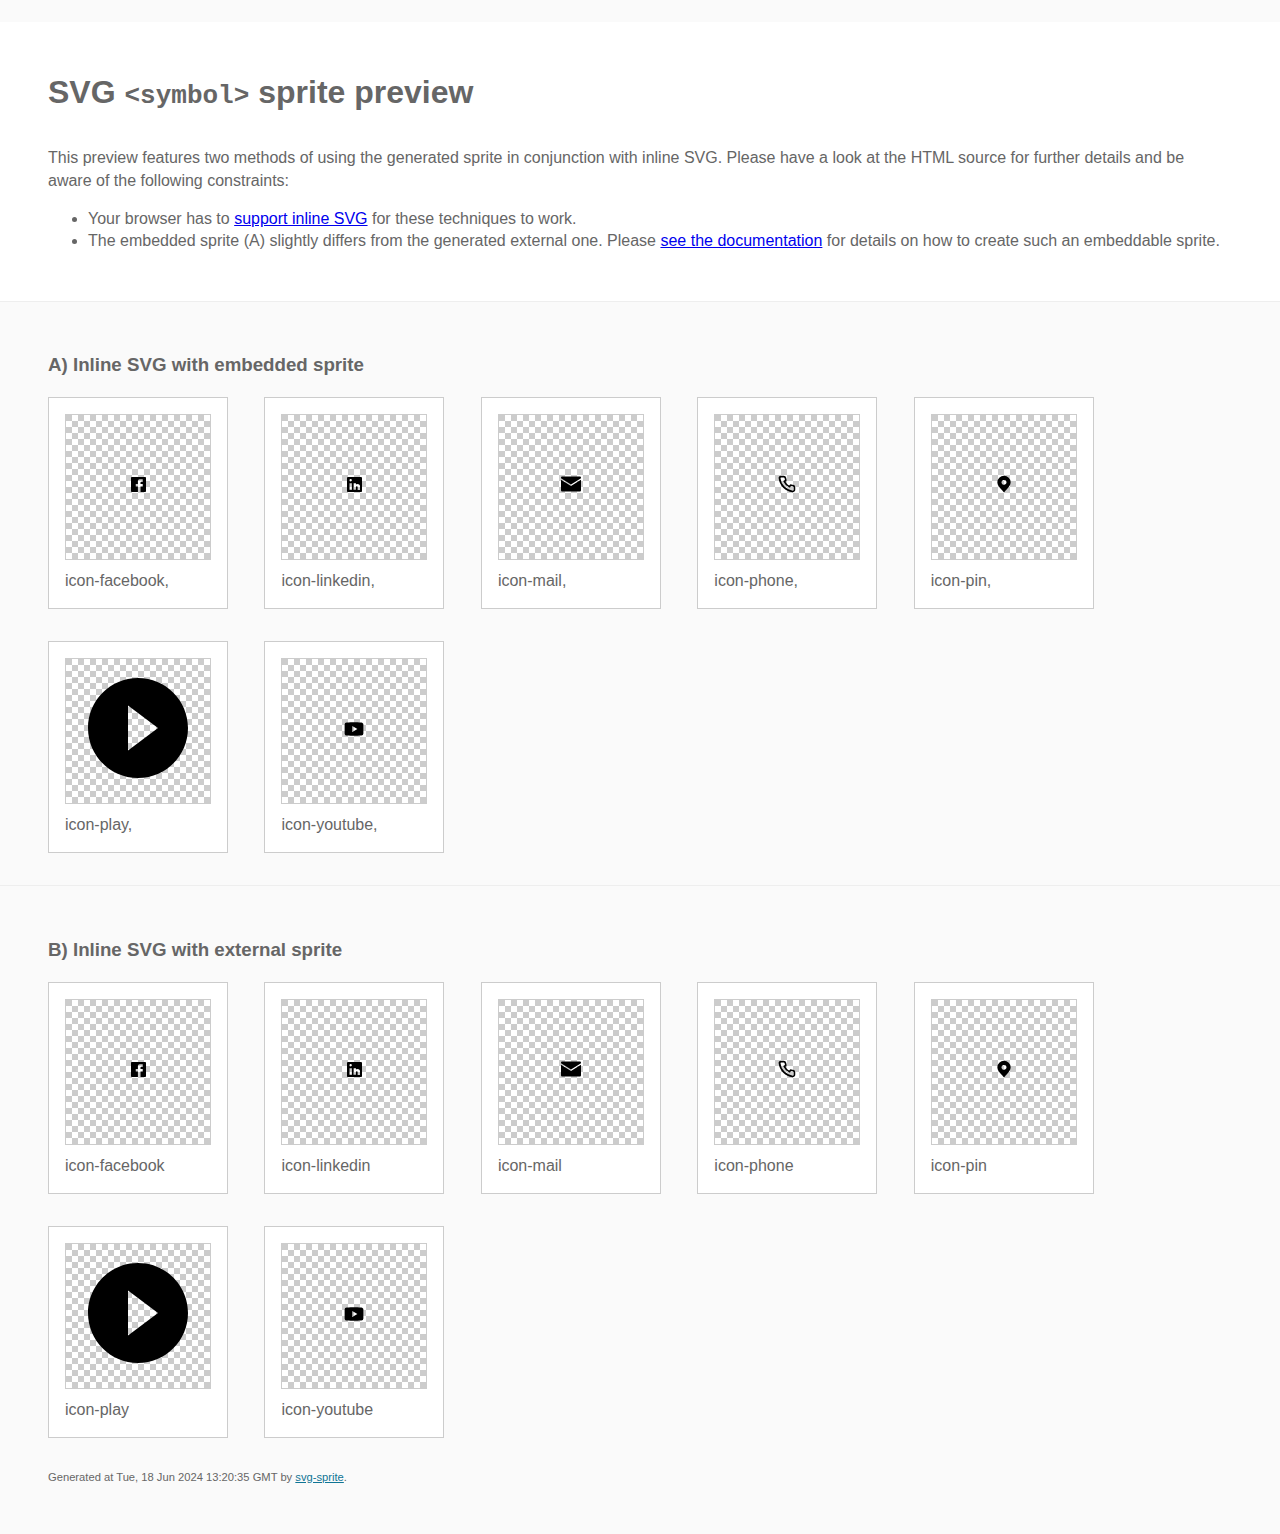
==== img/icons/demo-external-svg.html @ eeb6abfc "Initial commit" ====
<!doctype html>
<html lang="en">
    <head>
        <meta charset="utf-8">
        <title>SVG &lt;symbol&gt; sprite preview | svg-sprite</title>
        <style>
            body {
                padding: 0;
                margin: 0;
                color: #666;
                background: #fafafa;
                font-family: Arial, Helvetica, sans-serif;
                font-size: 1em;
                line-height: 1.4;
            }

            header {
                display: block;
                padding: 3em 3em 2em;
                background-color: #fff;
            }

            header p {
                margin: 2em 0 0;
            }

            section {
                border-top: 1px solid #eee;
                padding: 2em 3em 0;
            }

            section ul {
                margin: 0;
                padding: 0;
            }

            section li {
                display: inline-block;
                background-color: #fff;
                position: relative;
                margin: 0 2em 2em 0;
                vertical-align: top;
                border: 1px solid #ccc;
                padding: 1em 1em 3em;
                cursor: default;
            }

            .icon-box {
                margin: 0;
                width: 144px;
                height: 144px;
                position: relative;
                background: #ccc url("data:image/svg+xml,%3Csvg xmlns='http://www.w3.org/2000/svg' width='12' height='12'%3E%3Cpath fill='%23fff' d='M6 0h6v6H6zM0 6h6v6H0z'/%3E%3C/svg%3E") top left repeat;
                border: 1px solid #ccc;
                display: table-cell;
                vertical-align: middle;
                text-align: center;
            }

            .icon {
                display: inline-block;
            }

            h1 {
                margin-top: 0;
            }

            h2 {
                margin: 0;
                padding: 0;
                font-size: 1em;
                font-weight: 400;
                white-space: nowrap;
                overflow: hidden;
                text-overflow: ellipsis;
                position: absolute;
                left: 1em;
                right: 1em;
                bottom: 1em;
            }

            footer {
                display: block;
                margin: 0;
                padding: 0 3em 3em;
            }

            footer p {
                margin: 0;
                font-size: .7em;
            }

            footer a {
                color: #0f7595;
                margin-left: 0;
            }
        </style>

<!--
Sprite shape dimensions
====================================================================================================
You will need to set the sprite shape dimensions via CSS when you use them as inline SVG, otherwise
they would become a huge 100% in size. You may use the following dimension classes for doing so.
They might well be outsourced to an external stylesheet of course.
-->

<style>
 .svg-icon-facebook-dims { width: 15px; height: 15px; }
 .svg-icon-linkedin-dims { width: 15px; height: 15px; }
 .svg-icon-mail-dims { width: 20px; height: 16px; }
 .svg-icon-phone-dims { width: 18px; height: 18px; }
 .svg-icon-pin-dims { width: 14px; height: 18px; }
 .svg-icon-play-dims { width: 100px; height: 100px; }
 .svg-icon-youtube-dims { width: 20px; height: 14px; }
</style>

<!--
====================================================================================================
-->

    </meta></head>
    <body>

<!--
Inline <symbol> SVG sprite
====================================================================================================
This is an inlined version of the generated SVG sprite. The single images may be <use>d everywhere
below within this document. Please see

    https://github.com/svg-sprite/svg-sprite/blob/main/docs/configuration.md#defs--symbol-mode

for further details on how to create this embeddable sprite variant.
-->

<svg width="0" height="0">
     <symbol viewBox="0 0 15 15" id="icon-facebook" xmlns="http://www.w3.org/2000/svg"><path d="M15 .997V14c0 .55-.447.997-.997.997H9.547l-.031-5.603h2.215V6.972H9.5L9.49 5.55c0-.4.322-.722.723-.722h1.515v-2.61H8.697A1.814 1.814 0 0 0 6.88 4.032l.016 2.94H4.753v2.423H6.91L6.938 15H1c-.553 0-1-.447-1-.997V.997C0 .447.447 0 .997 0H14c.553 0 1 .447 1 .997Z"/></symbol>
     <symbol viewBox="0 0 15 15" id="icon-linkedin" xmlns="http://www.w3.org/2000/svg"><path d="M14.006 0H.997A.998.998 0 0 0 0 .997v13.006c0 .55.447.997.997.997h13.006c.55 0 .997-.447.997-.997V.997A.993.993 0 0 0 14.006 0ZM4.87 12.834H2.526v-6.63h2.34v6.63h.004ZM3.698 4.426a1.173 1.173 0 1 1 0-2.345 1.173 1.173 0 0 1 0 2.345Zm9.283 8.492H10.64v-2.75a.856.856 0 1 0-1.713 0v2.666H6.586v-6.63h2.34V7.52c.248-.115.5-.212.764-.281a3.595 3.595 0 0 1 1.481-.088c.331.05.681.135.972.304.519.303.838.91.838 1.506v3.957Z"/></symbol>
     <symbol viewBox="0 0 20 16" id="icon-mail" xmlns="http://www.w3.org/2000/svg"><path d="M0 2.216V1.7c0-.334.132-.655.366-.89.235-.237.552-.37.884-.37h17.5c.331 0 .65.133.884.37.234.235.366.556.366.89v.517L10 8.517l-10-6.3Zm10.331 7.579a.622.622 0 0 1-.662 0L0 3.702v10.599c0 .334.132.655.366.89.235.237.552.37.884.37h17.5c.331 0 .65-.133.884-.37.234-.236.366-.556.366-.89V3.702l-9.669 6.093Z"/></symbol>
     <symbol viewBox="0 0 18 18" id="icon-phone" xmlns="http://www.w3.org/2000/svg"><path d="M15.2 9.833c-.183 0-.375-.058-.558-.1a7.866 7.866 0 0 1-1.092-.325 1.667 1.667 0 0 0-2.067.834l-.183.375A10.148 10.148 0 0 1 9.083 8.95a10.15 10.15 0 0 1-1.666-2.217l.35-.233A1.667 1.667 0 0 0 8.6 4.433a8.61 8.61 0 0 1-.325-1.091 6.185 6.185 0 0 1-.1-.567A2.5 2.5 0 0 0 5.675.7h-2.5a2.5 2.5 0 0 0-2.5 2.842 15.833 15.833 0 0 0 13.767 13.716h.316a2.5 2.5 0 0 0 2.285-1.481 2.5 2.5 0 0 0 .215-1.027v-2.5A2.5 2.5 0 0 0 15.2 9.833Zm.417 5a.833.833 0 0 1-.603.802.883.883 0 0 1-.364.032A14.166 14.166 0 0 1 2.392 3.35a.908.908 0 0 1 .208-.683.833.833 0 0 1 .625-.284h2.5a.833.833 0 0 1 .833.659c.034.227.075.452.125.675.097.439.225.87.384 1.291L5.9 5.55a.833.833 0 0 0-.408 1.108 12.075 12.075 0 0 0 5.833 5.834c.203.083.43.083.633 0a.83.83 0 0 0 .475-.434l.517-1.166c.43.154.87.282 1.317.383.222.05.447.092.675.125a.833.833 0 0 1 .658.833l.017 2.6Z"/></symbol>
     <symbol viewBox="0 0 14 18" id="icon-pin" xmlns="http://www.w3.org/2000/svg"><path d="M7 .87a6.76 6.76 0 0 0-4.712 1.907A6.432 6.432 0 0 0 .333 7.374c0 2.646 1.97 4.844 4.055 7.17.66.736 1.344 1.498 1.952 2.269a.83.83 0 0 0 .66.317.85.85 0 0 0 .66-.317c.608-.77 1.292-1.533 1.952-2.27 2.085-2.325 4.055-4.523 4.055-7.17a6.432 6.432 0 0 0-1.955-4.596A6.76 6.76 0 0 0 7 .87Zm0 8.943c-.494 0-.978-.143-1.389-.411a2.453 2.453 0 0 1-.92-1.095 2.384 2.384 0 0 1-.143-1.409c.096-.473.335-.908.684-1.249a2.52 2.52 0 0 1 1.28-.667 2.558 2.558 0 0 1 1.445.139c.457.184.847.497 1.122.898.274.401.421.873.421 1.355a2.41 2.41 0 0 1-.732 1.725A2.532 2.532 0 0 1 7 9.813Z"/></symbol>
     <symbol viewBox="0 0 100 100" id="icon-play" xmlns="http://www.w3.org/2000/svg"><path d="M50 0C22.375 0 0 22.375 0 50s22.375 50 50 50 50-22.375 50-50S77.625 0 50 0ZM40 72.5v-45L70 50 40 72.5Z"/></symbol>
     <symbol viewBox="0 0 20 14" id="icon-youtube" xmlns="http://www.w3.org/2000/svg"><path d="M17.34.445C15.074.297 11.535.165 10 .165c-1.535 0-5.074.132-7.34.28A2.182 2.182 0 0 0 .625 2.621v8.758c0 1.148.89 2.098 2.035 2.176 2.266.148 5.805.28 7.34.28 1.535 0 5.074-.132 7.34-.28a2.18 2.18 0 0 0 2.035-2.176V2.62c0-1.148-.89-2.098-2.035-2.176ZM8.285 9.937V4.064L13.371 7 8.285 9.938Z"/></symbol>
</svg>

<!--
====================================================================================================
-->

        <header>
            <h1>SVG <code>&lt;symbol&gt;</code> sprite preview</h1>
            <p>This preview features two methods of using the generated sprite in conjunction with inline SVG. Please have a look at the HTML source for further details and be aware of the following constraints:</p>
            <ul>
                <li>Your browser has to <a href="https://caniuse.com/svg-html5" target="_blank" rel="noopener noreferrer">support inline SVG</a> for these techniques to work.</li>
                <li>The embedded sprite (A) slightly differs from the generated external one. Please <a href="https://github.com/svg-sprite/svg-sprite/blob/main/docs/configuration.md#defs--symbol-mode" target="_blank" rel="noopener noreferrer">see the documentation</a> for details on how to create such an embeddable sprite.</li>
            </ul>
        </header>
        <section>

<!--
A) Inline SVG with embedded sprite
====================================================================================================
These SVG images make use of fragment identifiers (IDs) and are extracted out of the inline sprite
embedded above. They may be styled via CSS.
-->

            <h3>A) Inline SVG with embedded sprite</h3>
            <ul>

             <li title="icon-facebook">
                    <div class="icon-box">
                        <svg class="svg-icon-facebook-dims">
                            <use xlink:href="#icon-facebook"/>
                        </svg>
                    </div>
                    <h2>icon-facebook, </h2>
                </li>
             <li title="icon-linkedin">
                    <div class="icon-box">
                        <svg class="svg-icon-linkedin-dims">
                            <use xlink:href="#icon-linkedin"/>
                        </svg>
                    </div>
                    <h2>icon-linkedin, </h2>
                </li>
             <li title="icon-mail">
                    <div class="icon-box">
                        <svg class="svg-icon-mail-dims">
                            <use xlink:href="#icon-mail"/>
                        </svg>
                    </div>
                    <h2>icon-mail, </h2>
                </li>
             <li title="icon-phone">
                    <div class="icon-box">
                        <svg class="svg-icon-phone-dims">
                            <use xlink:href="#icon-phone"/>
                        </svg>
                    </div>
                    <h2>icon-phone, </h2>
                </li>
             <li title="icon-pin">
                    <div class="icon-box">
                        <svg class="svg-icon-pin-dims">
                            <use xlink:href="#icon-pin"/>
                        </svg>
                    </div>
                    <h2>icon-pin, </h2>
                </li>
             <li title="icon-play">
                    <div class="icon-box">
                        <svg class="svg-icon-play-dims">
                            <use xlink:href="#icon-play"/>
                        </svg>
                    </div>
                    <h2>icon-play, </h2>
                </li>
             <li title="icon-youtube">
                    <div class="icon-box">
                        <svg class="svg-icon-youtube-dims">
                            <use xlink:href="#icon-youtube"/>
                        </svg>
                    </div>
                    <h2>icon-youtube, </h2>
                </li>
         </ul>

<!--
====================================================================================================
-->

        </section>
        <section>

<!--
B) Inline SVG with external sprite
====================================================================================================
These SVG images make use of an URL + fragment identifiers (IDs) and refer to the regular external
SVG sprite. They may be styled via CSS.
-->

            <h3>B) Inline SVG with external sprite</h3>
            <ul>

             <li title="icon-facebook">
                    <div class="icon-box">
                        <svg class="svg-icon-facebook-dims">
                            <use xlink:href="symbol-defs.svg#icon-facebook"/>
                        </svg>
                    </div>
                    <h2>icon-facebook</h2>
                </li>
             <li title="icon-linkedin">
                    <div class="icon-box">
                        <svg class="svg-icon-linkedin-dims">
                            <use xlink:href="symbol-defs.svg#icon-linkedin"/>
                        </svg>
                    </div>
                    <h2>icon-linkedin</h2>
                </li>
             <li title="icon-mail">
                    <div class="icon-box">
                        <svg class="svg-icon-mail-dims">
                            <use xlink:href="symbol-defs.svg#icon-mail"/>
                        </svg>
                    </div>
                    <h2>icon-mail</h2>
                </li>
             <li title="icon-phone">
                    <div class="icon-box">
                        <svg class="svg-icon-phone-dims">
                            <use xlink:href="symbol-defs.svg#icon-phone"/>
                        </svg>
                    </div>
                    <h2>icon-phone</h2>
                </li>
             <li title="icon-pin">
                    <div class="icon-box">
                        <svg class="svg-icon-pin-dims">
                            <use xlink:href="symbol-defs.svg#icon-pin"/>
                        </svg>
                    </div>
                    <h2>icon-pin</h2>
                </li>
             <li title="icon-play">
                    <div class="icon-box">
                        <svg class="svg-icon-play-dims">
                            <use xlink:href="symbol-defs.svg#icon-play"/>
                        </svg>
                    </div>
                    <h2>icon-play</h2>
                </li>
             <li title="icon-youtube">
                    <div class="icon-box">
                        <svg class="svg-icon-youtube-dims">
                            <use xlink:href="symbol-defs.svg#icon-youtube"/>
                        </svg>
                    </div>
                    <h2>icon-youtube</h2>
                </li>
         </ul>

<!--
====================================================================================================
-->

        </section>
        <footer>
            <p>Generated at Tue, 18 Jun 2024 13:20:35 GMT by <a href="https://github.com/svg-sprite/svg-sprite" target="_blank" rel="noopener noreferrer">svg-sprite</a>.</p>
        </footer>
    </body>
</html>
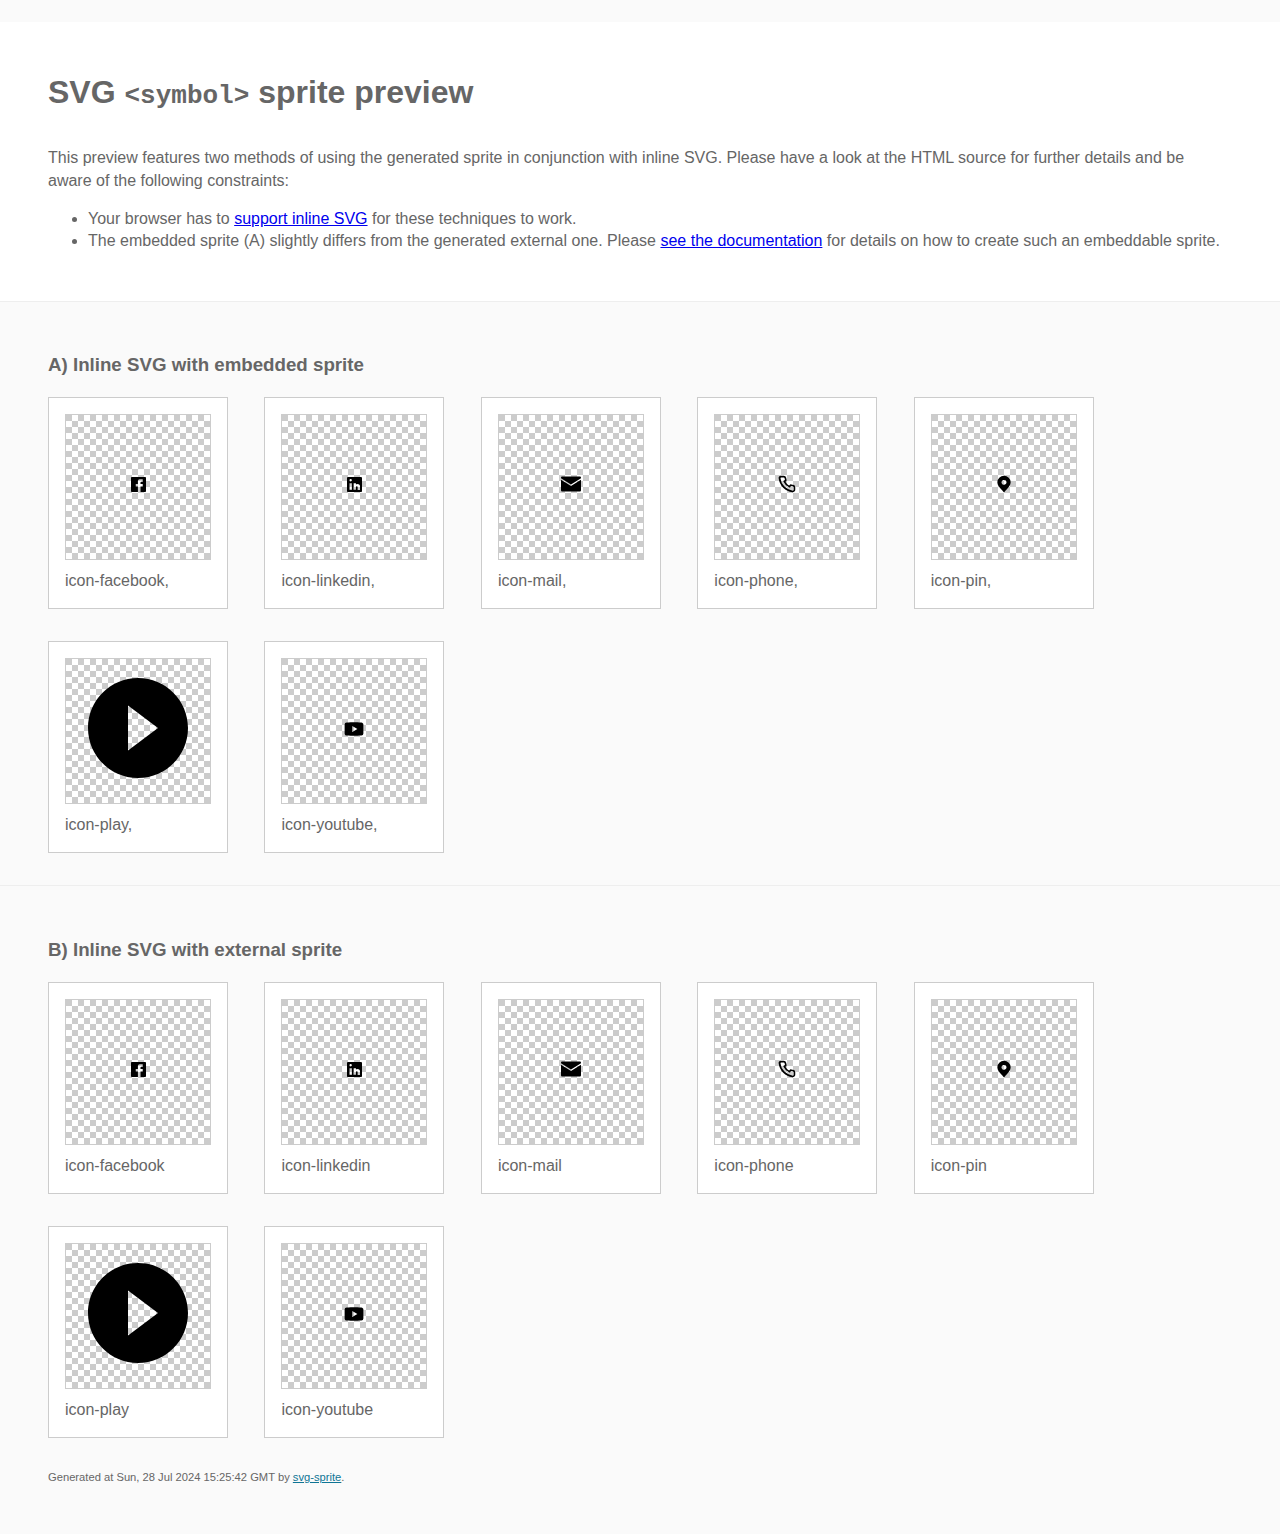
==== commit fb5e0cbe: "add animations, fslighbox" ====
--- a/img/icons/demo-external-svg.html
+++ b/img/icons/demo-external-svg.html
@@ -305,7 +305,7 @@
 
         </section>
         <footer>
-            <p>Generated at Tue, 18 Jun 2024 13:20:35 GMT by <a href="https://github.com/svg-sprite/svg-sprite" target="_blank" rel="noopener noreferrer">svg-sprite</a>.</p>
+            <p>Generated at Sun, 28 Jul 2024 15:25:42 GMT by <a href="https://github.com/svg-sprite/svg-sprite" target="_blank" rel="noopener noreferrer">svg-sprite</a>.</p>
         </footer>
     </body>
 </html>
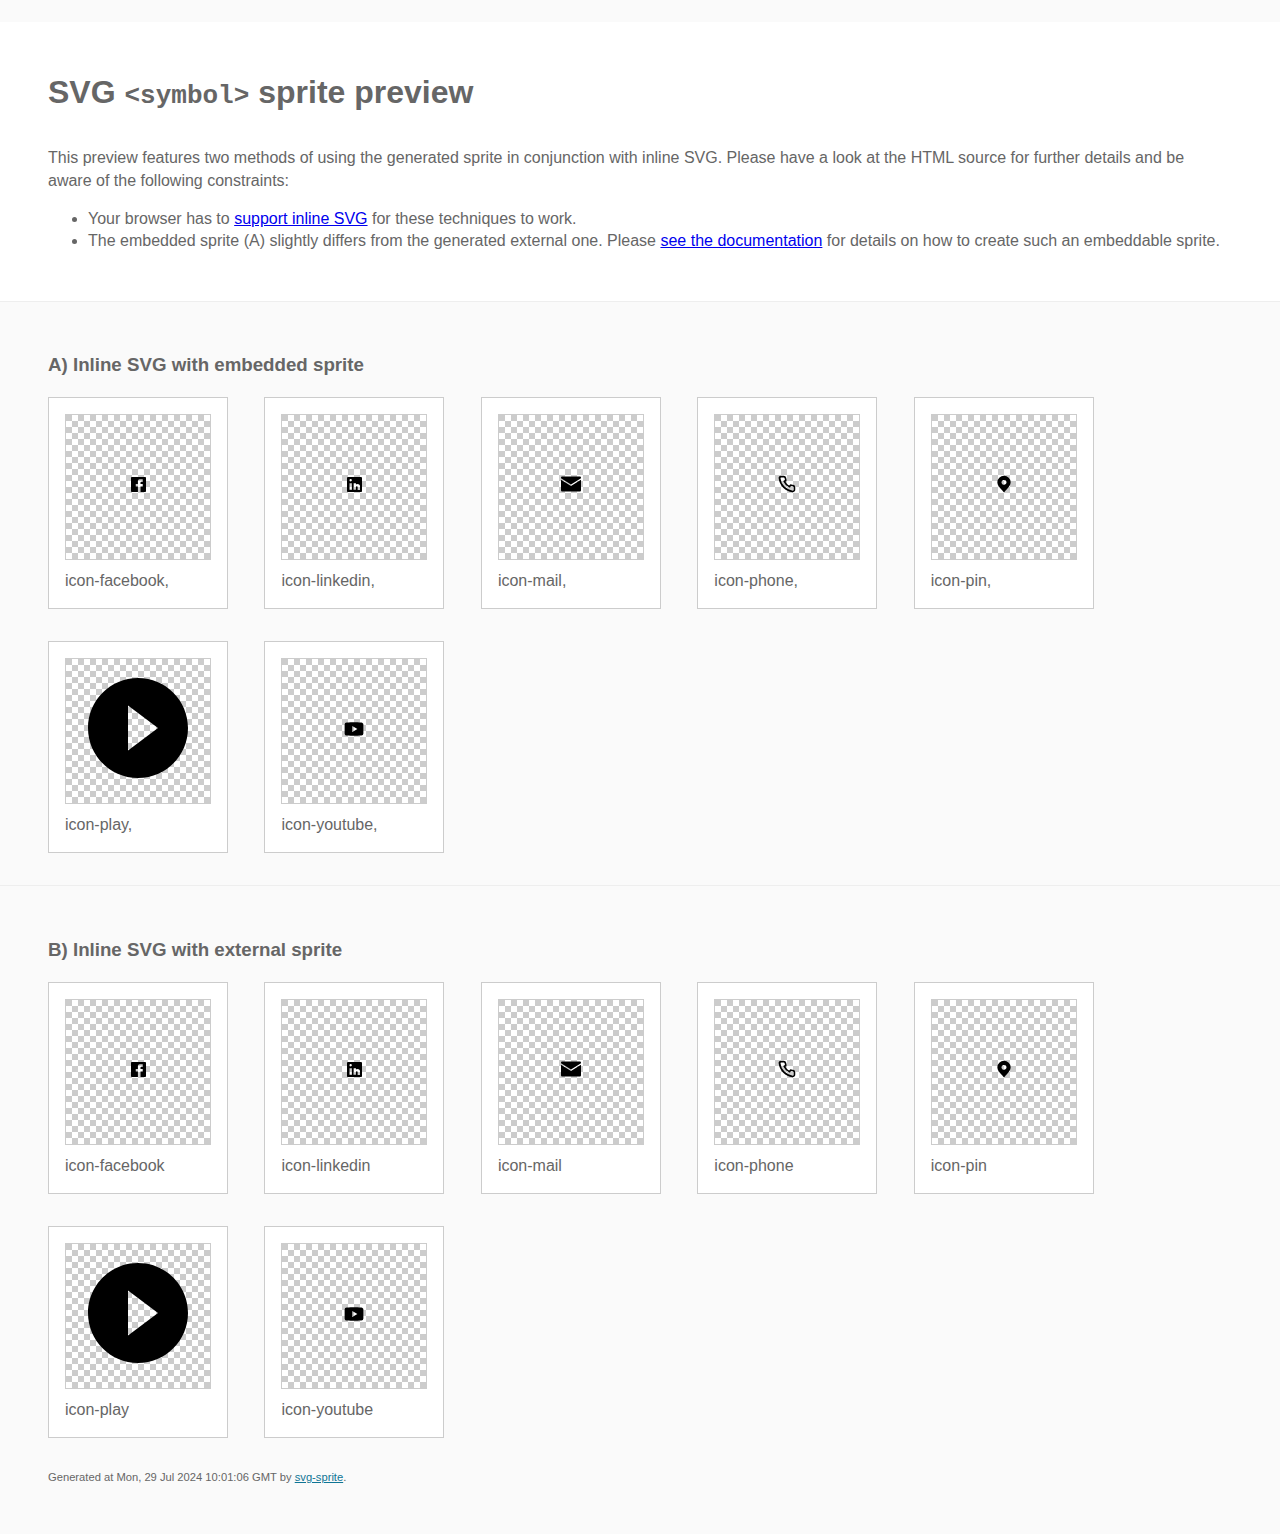
==== commit 7645d857: "migrate from "aos" to "sal"" ====
--- a/img/icons/demo-external-svg.html
+++ b/img/icons/demo-external-svg.html
@@ -305,7 +305,7 @@
 
         </section>
         <footer>
-            <p>Generated at Sun, 28 Jul 2024 15:25:42 GMT by <a href="https://github.com/svg-sprite/svg-sprite" target="_blank" rel="noopener noreferrer">svg-sprite</a>.</p>
+            <p>Generated at Mon, 29 Jul 2024 10:01:06 GMT by <a href="https://github.com/svg-sprite/svg-sprite" target="_blank" rel="noopener noreferrer">svg-sprite</a>.</p>
         </footer>
     </body>
 </html>
